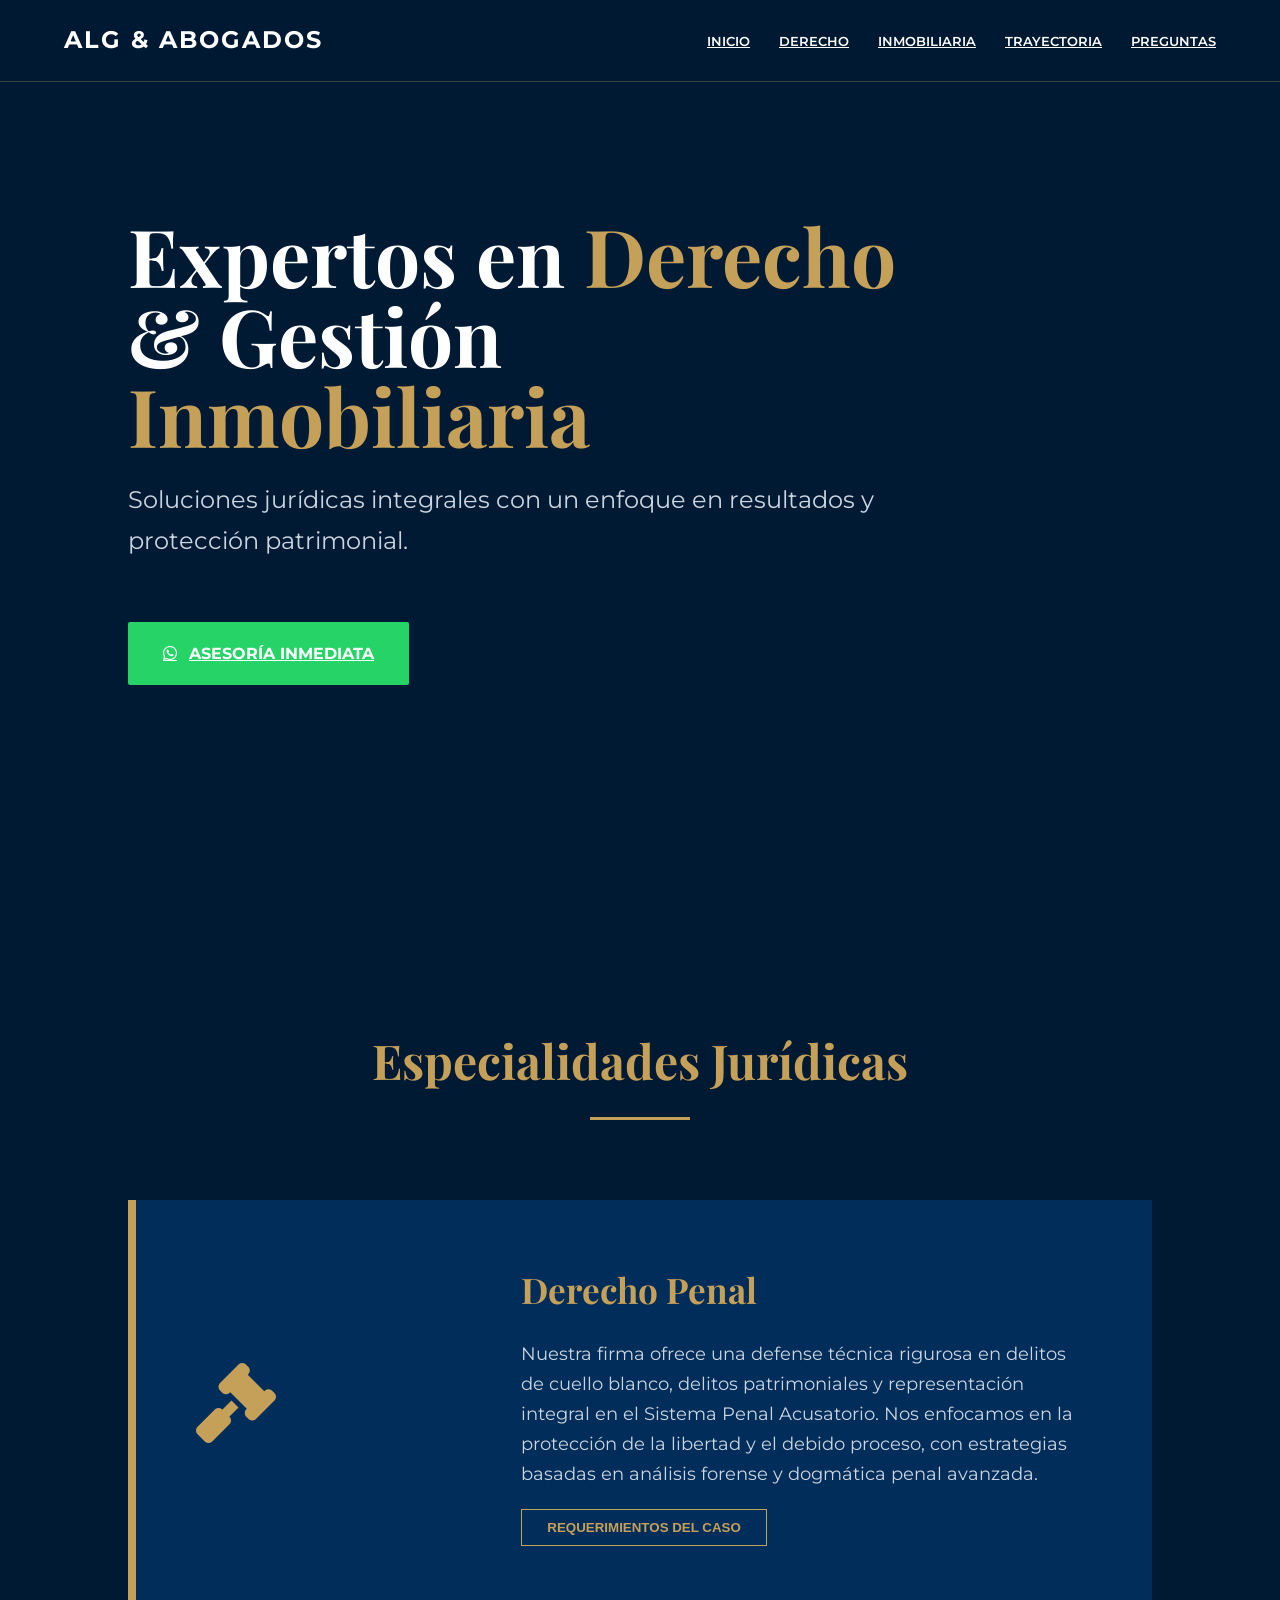
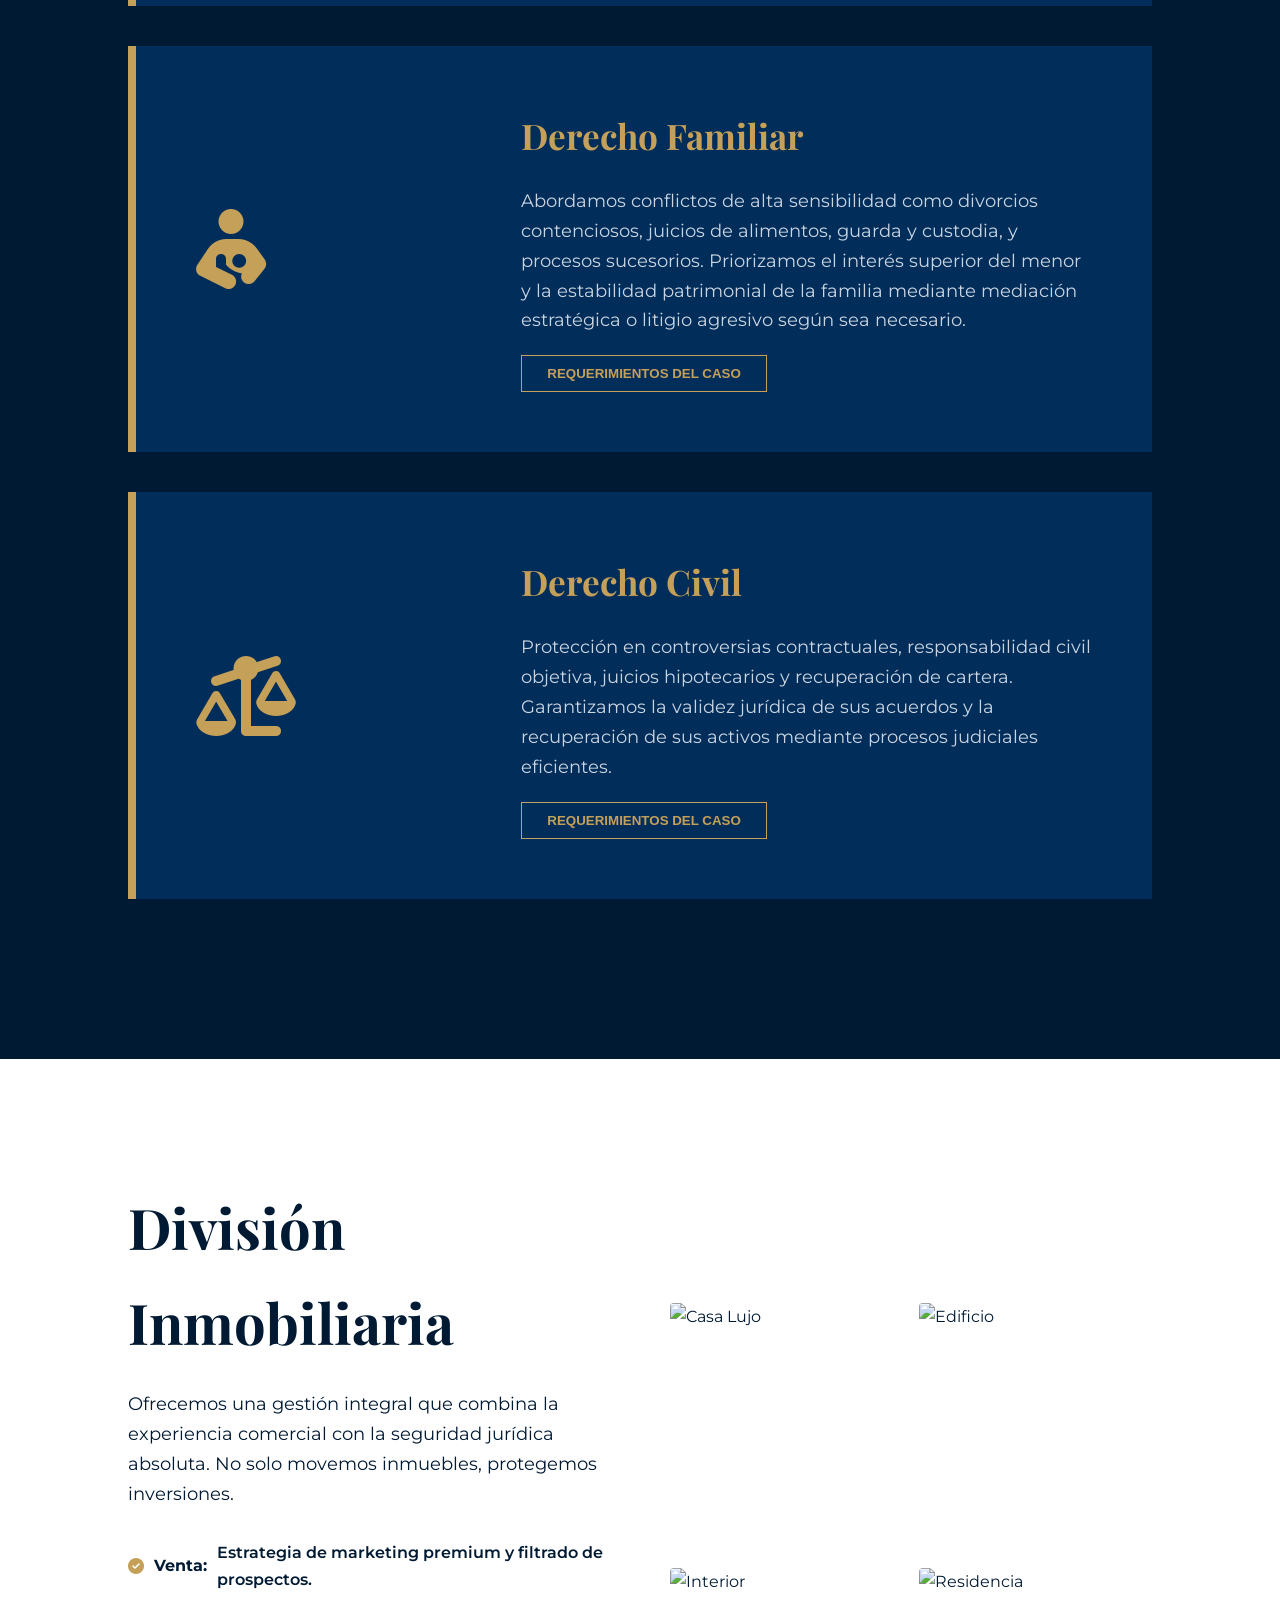
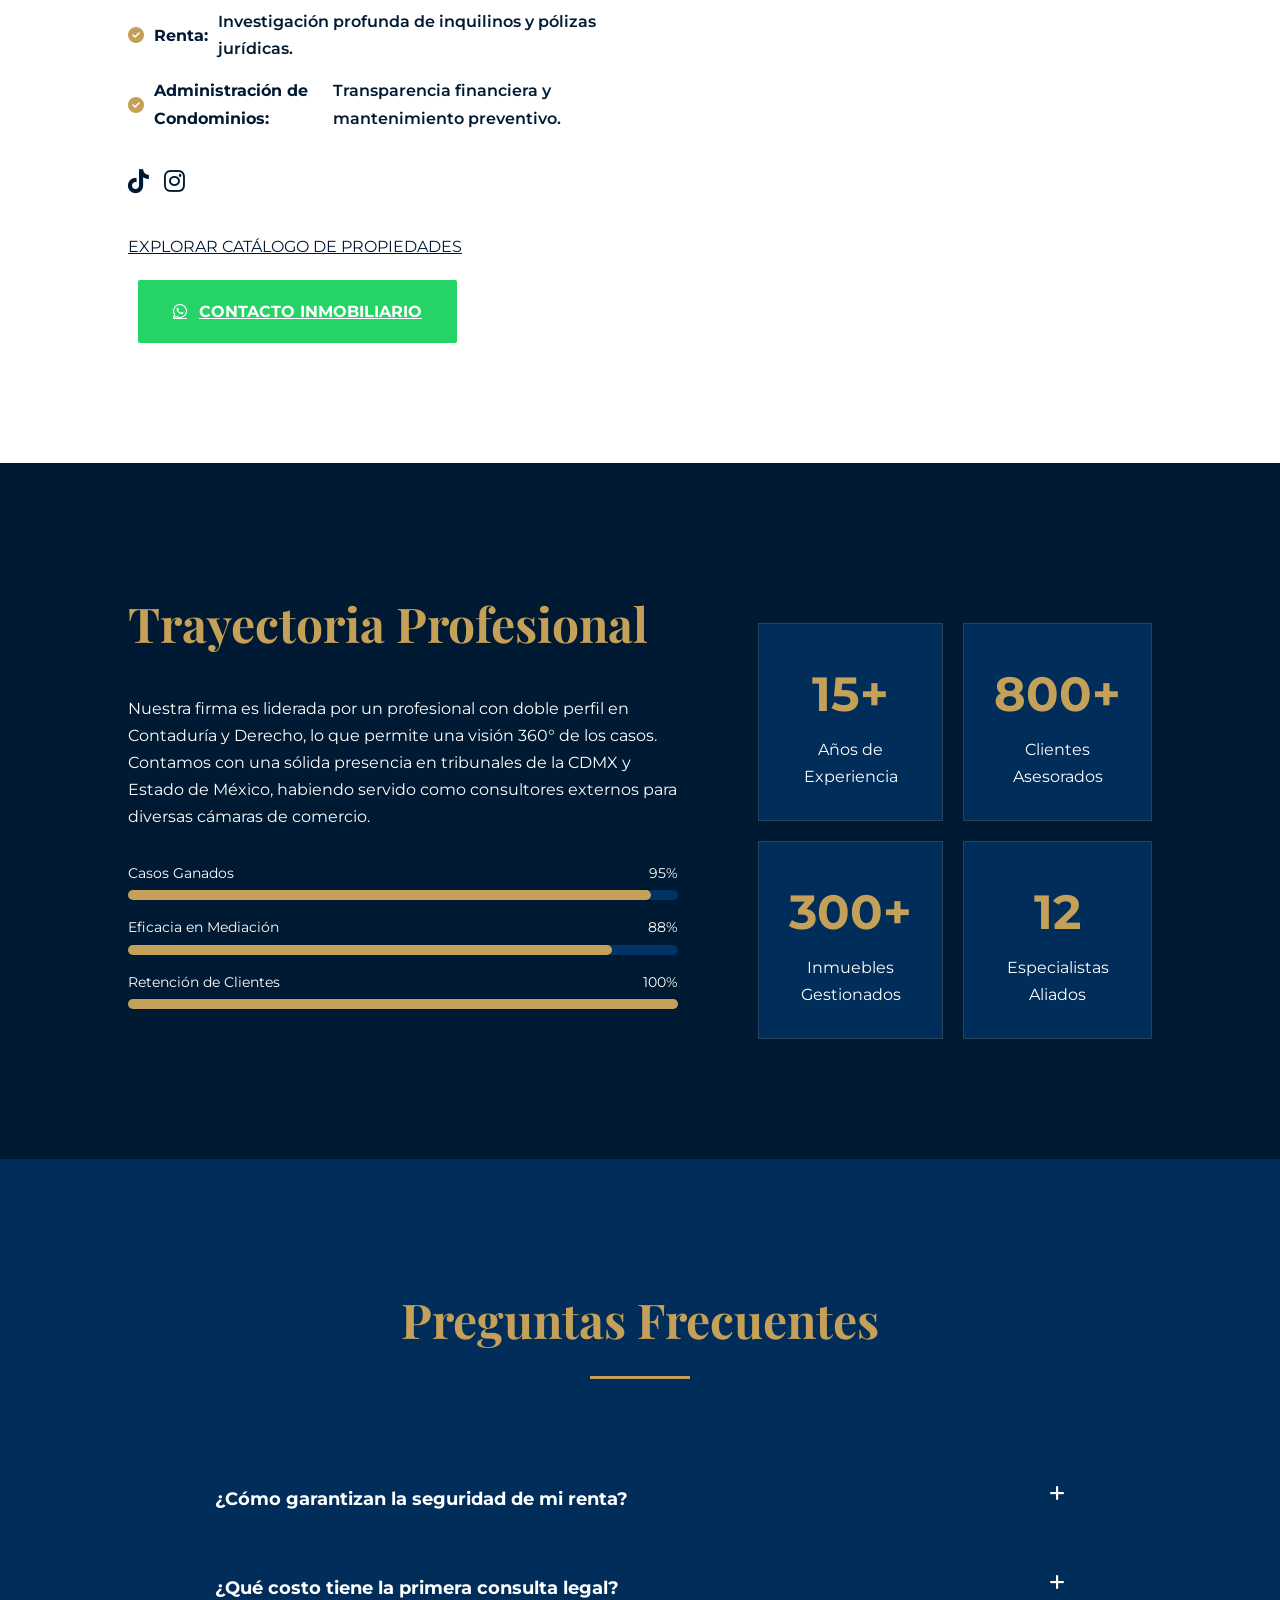
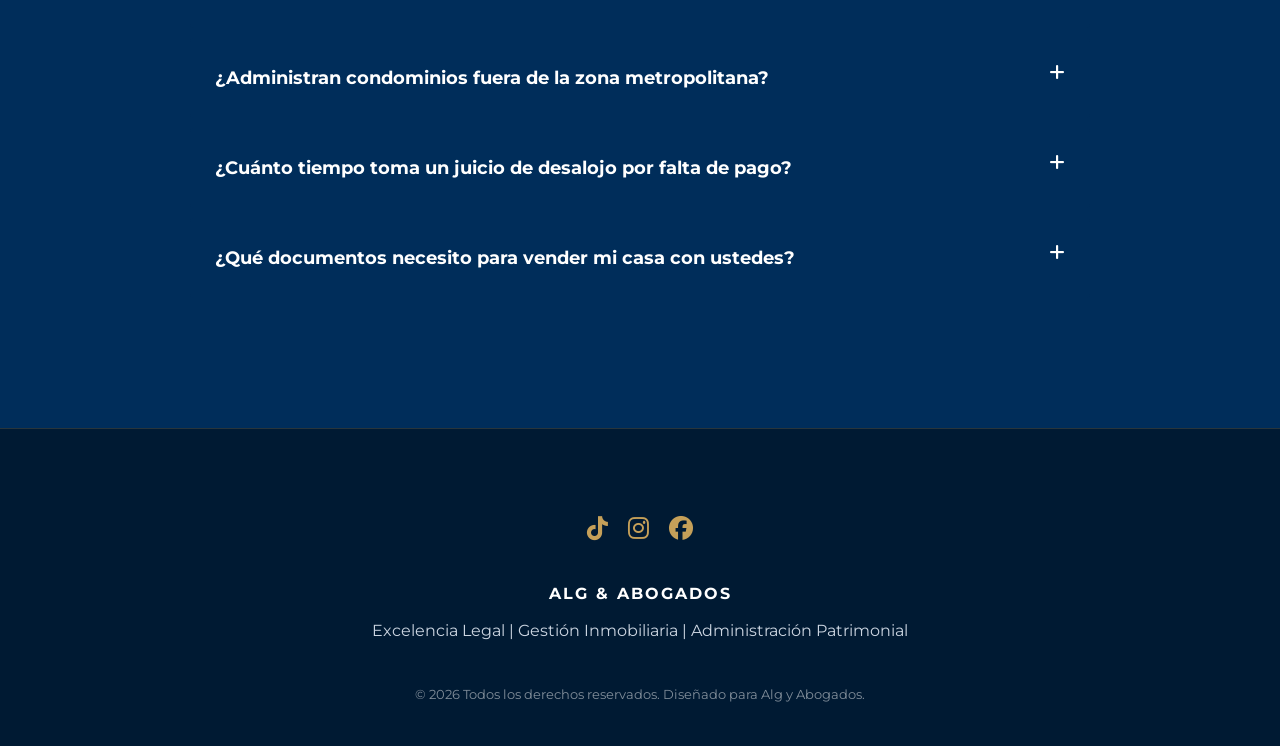
==== index.html @ 0e6881e4 "Add files via upload" ====
<!DOCTYPE html>
<html lang="es">
<head>
    <meta charset="UTF-8">
    <meta name="viewport" content="width=device-width, initial-scale=1.0">
    <title>Alg y Abogados | Firma Legal e Inmobiliaria</title>
    
    <link href="https://fonts.googleapis.com/css2?family=Playfair+Display:wght@700&family=Montserrat:wght@300;400;600;700&display=swap" rel="stylesheet">
    <link rel="stylesheet" href="https://cdnjs.cloudflare.com/ajax/libs/font-awesome/6.5.1/css/all.min.css">
    <link rel="stylesheet" href="style.css">
</head>
<body>

    <header>
        <div class="logo-text">ALG & ABOGADOS</div>
        <nav>
            <a href="#inicio">Inicio</a>
            <a href="#especialidades">Derecho</a>
            <a href="#inmobiliaria">Inmobiliaria</a>
            <a href="#experiencia">Trayectoria</a>
            <a href="#faq">Preguntas</a>
        </nav>
    </header>

    <section id="inicio" class="hero">
        <img src="logo.png" class="watermark" alt="">
        <div class="hero-content">
            <h1>Expertos en <span>Derecho</span> & Gestión <span>Inmobiliaria</span></h1>
            <p style="font-size: 1.5rem; color: var(--text-gray); margin-bottom: 40px;">Soluciones jurídicas integrales con un enfoque en resultados y protección patrimonial.</p>
            
            <div style="display: flex; gap: 20px;">
                <a href="https://wa.me/521XXXXXXXXXX" class="btn-wa">
                    <i class="fa-brands fa-whatsapp"></i> ASESORÍA INMEDIATA
                </a>
            </div>
        </div>
    </section>

    <section id="especialidades">
        <div class="title-group">
            <h2>Especialidades Jurídicas</h2>
            <div class="underline"></div>
        </div>

        <div class="spec-item">
            <i class="fa-solid fa-gavel" style="font-size: 5rem; color: var(--gold);"></i>
            <div class="spec-info">
                <h3>Derecho Penal</h3>
                <p>Nuestra firma ofrece una defense técnica rigurosa en delitos de cuello blanco, delitos patrimoniales y representación integral en el Sistema Penal Acusatorio. Nos enfocamos en la protección de la libertad y el debido proceso, con estrategias basadas en análisis forense y dogmática penal avanzada.</p>
                <button class="btn-req" onclick="toggle('penal')">Requerimientos del Caso</button>
                <div id="penal" class="req-box">
                    <ul>
                        <li>• Identificación oficial vigente.</li>
                        <li>• Copia de la Carpeta de Investigación o Número de causa penal.</li>
                        <li>• Narrativa cronológica de los hechos firmada.</li>
                        <li>• Evidencia documental o digital inicial.</li>
                    </ul>
                </div>
            </div>
        </div>

        <div class="spec-item">
            <i class="fa-solid fa-person-breastfeeding" style="font-size: 5rem; color: var(--gold);"></i>
            <div class="spec-info">
                <h3>Derecho Familiar</h3>
                <p>Abordamos conflictos de alta sensibilidad como divorcios contenciosos, juicios de alimentos, guarda y custodia, y procesos sucesorios. Priorizamos el interés superior del menor y la estabilidad patrimonial de la familia mediante mediación estratégica o litigio agresivo según sea necesario.</p>
                <button class="btn-req" onclick="toggle('fam')">Requerimientos del Caso</button>
                <div id="fam" class="req-box">
                    <ul>
                        <li>• Actas de Nacimiento y Matrimonio (originales).</li>
                        <li>• Comprobantes de ingresos y egresos.</li>
                        <li>• Listado detallado de bienes gananciales.</li>
                        <li>• Domicilios para notificaciones.</li>
                    </ul>
                </div>
            </div>
        </div>

        <div class="spec-item">
            <i class="fa-solid fa-scale-unbalanced" style="font-size: 5rem; color: var(--gold);"></i>
            <div class="spec-info">
                <h3>Derecho Civil</h3>
                <p>Protección en controversias contractuales, responsabilidad civil objetiva, juicios hipotecarios y recuperación de cartera. Garantizamos la validez jurídica de sus acuerdos y la recuperación de sus activos mediante procesos judiciales eficientes.</p>
                <button class="btn-req" onclick="toggle('civil')">Requerimientos del Caso</button>
                <div id="civil" class="req-box">
                    <ul>
                        <li>• Contratos originales objeto de la disputa.</li>
                        <li>• Escrituras públicas o títulos de propiedad.</li>
                        <li>• Notificaciones o requerimientos previos.</li>
                    </ul>
                </div>
            </div>
        </div>
    </section>

    <section id="inmobiliaria" class="inmo-section">
        <div class="inmo-grid">
            <div>
                <h2 style="font-size: 3.5rem; margin-bottom: 20px;">División <br>Inmobiliaria</h2>
                <p style="font-size: 1.1rem; margin-bottom: 30px;">Ofrecemos una gestión integral que combina la experiencia comercial con la seguridad jurídica absoluta. No solo movemos inmuebles, protegemos inversiones.</p>
                
                <ul class="inmo-list">
                    <li><i class="fa-solid fa-circle-check"></i> <strong>Venta:</strong> Estrategia de marketing premium y filtrado de prospectos.</li>
                    <li><i class="fa-solid fa-circle-check"></i> <strong>Renta:</strong> Investigación profunda de inquilinos y pólizas jurídicas.</li>
                    <li><i class="fa-solid fa-circle-check"></i> <strong>Administración de Condominios:</strong> Transparencia financiera y mantenimiento preventivo.</li>
                </ul>

                <div style="display: flex; gap: 15px; margin-bottom: 30px;">
                    <a href="#" class="social-hero" style="color: var(--navy-deep); font-size: 1.5rem;"><i class="fa-brands fa-tiktok"></i></a>
                    <a href="#" class="social-hero" style="color: var(--navy-deep); font-size: 1.5rem;"><i class="fa-brands fa-instagram"></i></a>
                </div>

                <a href="https://tu-web-inmobiliaria.com" class="btn-ext" style="border-color: var(--navy-deep); color: var(--navy-deep);">EXPLORAR CATÁLOGO DE PROPIEDADES</a>
                
                <a href="https://wa.me/521XXXXXXXXXX" class="btn-wa" style="margin-left: 10px;">
                    <i class="fa-brands fa-whatsapp"></i> CONTACTO INMOBILIARIO
                </a>
            </div>
            <div class="inmo-images">
                <img src="https://images.unsplash.com/photo-1560518883-ce09059eeffa?auto=format&fit=crop&q=80" alt="Casa Lujo">
                <img src="https://images.unsplash.com/photo-1486406146926-c627a92ad1ab?auto=format&fit=crop&q=80" alt="Edificio">
                <img src="https://images.unsplash.com/photo-1512917774080-9991f1c4c750?auto=format&fit=crop&q=80" alt="Interior">
                <img src="https://images.unsplash.com/photo-1600585154340-be6161a56a0c?auto=format&fit=crop&q=80" alt="Residencia">
            </div>
        </div>
    </section>

    <section id="experiencia">
        <div class="exp-grid">
            <div>
                <h2 style="font-size: 3rem; margin-bottom: 30px;">Trayectoria Profesional</h2>
                <p>Nuestra firma es liderada por un profesional con doble perfil en Contaduría y Derecho, lo que permite una visión 360° de los casos. Contamos con una sólida presencia en tribunales de la CDMX y Estado de México, habiendo servido como consultores externos para diversas cámaras de comercio.</p>
                
                <div class="bar-chart">
                    <div class="bar-item">
                        <div class="bar-label"><span>Casos Ganados</span><span>95%</span></div>
                        <div class="bar-outer"><div class="bar-inner" style="width: 95%;"></div></div>
                    </div>
                    <div class="bar-item">
                        <div class="bar-label"><span>Eficacia en Mediación</span><span>88%</span></div>
                        <div class="bar-outer"><div class="bar-inner" style="width: 88%;"></div></div>
                    </div>
                    <div class="bar-item">
                        <div class="bar-label"><span>Retención de Clientes</span><span>100%</span></div>
                        <div class="bar-outer"><div class="bar-inner" style="width: 100%;"></div></div>
                    </div>
                </div>
            </div>
            <div class="stats-grid">
                <div class="stat-card">
                    <span class="stat-number">15+</span>
                    <p>Años de Experiencia</p>
                </div>
                <div class="stat-card">
                    <span class="stat-number">800+</span>
                    <p>Clientes Asesorados</p>
                </div>
                <div class="stat-card">
                    <span class="stat-number">300+</span>
                    <p>Inmuebles Gestionados</p>
                </div>
                <div class="stat-card">
                    <span class="stat-number">12</span>
                    <p>Especialistas Aliados</p>
                </div>
            </div>
        </div>
    </section>

    <section id="faq" style="background: var(--navy-light);">
        <div class="title-group">
            <h2>Preguntas Frecuentes</h2>
            <div class="underline"></div>
        </div>

        <div style="max-width: 900px; margin: 0 auto;">
            <div class="faq-item">
                <div class="faq-q">¿Cómo garantizan la seguridad de mi renta? <i class="fa-solid fa-plus"></i></div>
                <div class="faq-a">Implementamos un proceso de "Due Diligence" que incluye investigación en buró de crédito, antecedentes penales, verificación de propiedad en garantía y póliza jurídica de cumplimiento total.</div>
            </div>
            <div class="faq-item">
                <div class="faq-q">¿Qué costo tiene la primera consulta legal? <i class="fa-solid fa-plus"></i></div>
                <div class="faq-a">Realizamos una breve evaluación inicial vía WhatsApp sin costo para determinar la viabilidad de su caso. Las consultas presenciales de análisis documental tienen una cuota fija que se bonifica si decide contratar el servicio.</div>
            </div>
            <div class="faq-item">
                <div class="faq-q">¿Administran condominios fuera de la zona metropolitana? <i class="fa-solid fa-plus"></i></div>
                <div class="faq-a">Actualmente nuestra cobertura de administración física se concentra en CDMX y área metropolitana para garantizar la supervisión personal, pero ofrecemos consultoría administrativa remota a nivel nacional.</div>
            </div>
            <div class="faq-item">
                <div class="faq-q">¿Cuánto tiempo toma un juicio de desalojo por falta de pago? <i class="fa-solid fa-plus"></i></div>
                <div class="faq-a">Gracias a las reformas recientes y nuestras cláusulas especializadas en contratos, podemos agilizar estos procesos en un tiempo promedio de 4 a 7 meses, dependiendo del juzgado.</div>
            </div>
            <div class="faq-item">
                <div class="faq-q">¿Qué documentos necesito para vender mi casa con ustedes? <i class="fa-solid fa-plus"></i></div>
                <div class="faq-a">Requerimos copia de escrituras con sello del Registro Público, identificación de los propietarios, boletas de predial y agua de los últimos 5 años, y acta de matrimonio si aplica.</div>
            </div>
        </div>
    </section>

    <footer>
        <div class="social-footer">
            <a href="#"><i class="fa-brands fa-tiktok"></i></a>
            <a href="#"><i class="fa-brands fa-instagram"></i></a>
            <a href="#"><i class="fa-brands fa-facebook"></i></a>
        </div>
        <p style="font-weight: 700; letter-spacing: 2px;">ALG & ABOGADOS</p>
        <p style="color: var(--text-gray); margin-top: 10px;">Excelencia Legal | Gestión Inmobiliaria | Administración Patrimonial</p>
        <p style="font-size: 0.8rem; margin-top: 40px; opacity: 0.5;">© 2026 Todos los derechos reservados. Diseñado para Alg y Abogados.</p>
    </footer>

    <script src="script.js"></script>
</body>
</html>
---- style.css ----
:root {
    --navy-deep: #001A33; /* Azul más profundo */
    --navy-light: #002D5A;
    --gold: #C5A059;
    --white: #FFFFFF;
    --text-gray: #CBD5E1;
    --whatsapp: #25D366;
}

* { margin: 0; padding: 0; box-sizing: border-box; scroll-behavior: smooth; }
body { font-family: 'Montserrat', sans-serif; background-color: var(--navy-deep); color: var(--white); line-height: 1.7; }
h1, h2, h3 { font-family: 'Playfair Display', serif; color: var(--gold); }

/* --- NAVEGACIÓN --- */
header {
    position: fixed;
    width: 100%;
    background: rgba(0, 26, 51, 0.98);
    padding: 20px 5%;
    display: flex;
    justify-content: space-between;
    align-items: center;
    z-index: 1000;
    border-bottom: 1px solid rgba(197, 160, 89, 0.3);
}
.logo-text { font-size: 1.5rem; font-weight: 700; color: var(--white); letter-spacing: 2px; }
nav a { margin-left: 25px; color: var(--white); font-weight: 600; text-transform: uppercase; font-size: 0.8rem; transition: 0.3s; }
nav a:hover { color: var(--gold); }

/* --- HERO (INICIO) --- */
.hero {
    height: 100vh;
    display: flex;
    align-items: center;
    padding: 0 10%;
    background: linear-gradient(rgba(0,26,51,0.8), rgba(0,26,51,0.8)), url('https://images.unsplash.com/photo-1589829545856-d10d557cf95f?auto=format&fit=crop&q=80');
    background-size: cover;
    background-position: center;
    position: relative;
}

/* Marca de agua integrada en el Hero */
.watermark {
    position: absolute;
    right: 10%;
    width: 40%;
    opacity: 0.08;
    pointer-events: none;
}

.hero-content { z-index: 1; max-width: 800px; }
.hero h1 { font-size: 5rem; line-height: 1; margin-bottom: 25px; color: var(--white); }
.hero h1 span { color: var(--gold); }
.btn-wa {
    background: var(--whatsapp);
    color: white;
    padding: 18px 35px;
    border-radius: 2px;
    font-weight: 700;
    display: inline-flex;
    align-items: center;
    gap: 12px;
    margin-top: 20px;
    transition: 0.3s;
}
.btn-wa:hover { transform: scale(1.05); box-shadow: 0 0 20px rgba(37,211,102,0.4); }

/* --- SECCIONES --- */
section { padding: 120px 10%; }
.title-group { text-align: center; margin-bottom: 80px; }
.title-group h2 { font-size: 3rem; margin-bottom: 15px; }
.underline { width: 100px; height: 3px; background: var(--gold); margin: 0 auto; }

/* --- ESPECIALIDADES (MÁS GRANDES) --- */
.spec-item {
    background: var(--navy-light);
    padding: 60px;
    margin-bottom: 40px;
    border-left: 8px solid var(--gold);
    display: grid;
    grid-template-columns: 1fr 2fr;
    gap: 40px;
    align-items: center;
}
.spec-info h3 { font-size: 2.2rem; margin-bottom: 20px; }
.spec-info p { color: var(--text-gray); font-size: 1.1rem; }
.btn-req { 
    background: transparent; 
    border: 1px solid var(--gold); 
    color: var(--gold); 
    padding: 10px 25px; 
    margin-top: 20px; 
    cursor: pointer;
    text-transform: uppercase;
    font-weight: 700;
}
.req-box { display: none; margin-top: 20px; padding: 20px; background: rgba(0,0,0,0.2); border-radius: 4px; }

/* --- DIVISIÓN INMOBILIARIA (EXTENSA) --- */
.inmo-section { background: var(--white); color: var(--navy-deep); }
.inmo-section h2, .inmo-section h3 { color: var(--navy-deep); }
.inmo-grid { display: grid; grid-template-columns: 1fr 1fr; gap: 60px; align-items: center; }
.inmo-images { display: grid; grid-template-columns: 1fr 1fr; gap: 15px; }
.inmo-images img { width: 100%; height: 250px; object-fit: cover; border-radius: 4px; }
.inmo-list { margin: 30px 0; }
.inmo-list li { list-style: none; margin-bottom: 15px; display: flex; align-items: center; gap: 10px; font-weight: 600; }
.inmo-list i { color: var(--gold); }

/* --- EXPERIENCIA LABORAL --- */
.exp-grid { display: grid; grid-template-columns: 1.5fr 1fr; gap: 80px; }
.stats-grid { display: grid; grid-template-columns: 1fr 1fr; gap: 20px; margin-top: 40px; }
.stat-card { background: var(--navy-light); padding: 30px; text-align: center; border: 1px solid rgba(197,160,89,0.2); }
.stat-number { font-size: 3rem; font-weight: 700; color: var(--gold); display: block; }

/* Gráfica simple con CSS */
.bar-chart { margin-top: 30px; }
.bar-item { margin-bottom: 15px; }
.bar-label { display: flex; justify-content: space-between; margin-bottom: 5px; font-size: 0.9rem; }
.bar-outer { background: #003366; height: 10px; width: 100%; border-radius: 5px; }
.bar-inner { background: var(--gold); height: 100%; border-radius: 5px; }

/* --- FAQ --- */
.faq-item { background: var(--navy-light); margin-bottom: 10px; border-radius: 4px; }
.faq-q { padding: 25px; cursor: pointer; display: flex; justify-content: space-between; font-weight: 700; font-size: 1.1rem; }
.faq-a { padding: 0 25px 25px; color: var(--text-gray); display: none; }

/* --- FOOTER --- */
footer { padding: 80px 10% 40px; border-top: 1px solid rgba(197,160,89,0.2); text-align: center; }
.social-footer { display: flex; justify-content: center; gap: 20px; margin-bottom: 30px; }
.social-footer a { font-size: 1.5rem; color: var(--gold); transition: 0.3s; }
.social-footer a:hover { color: var(--white); }
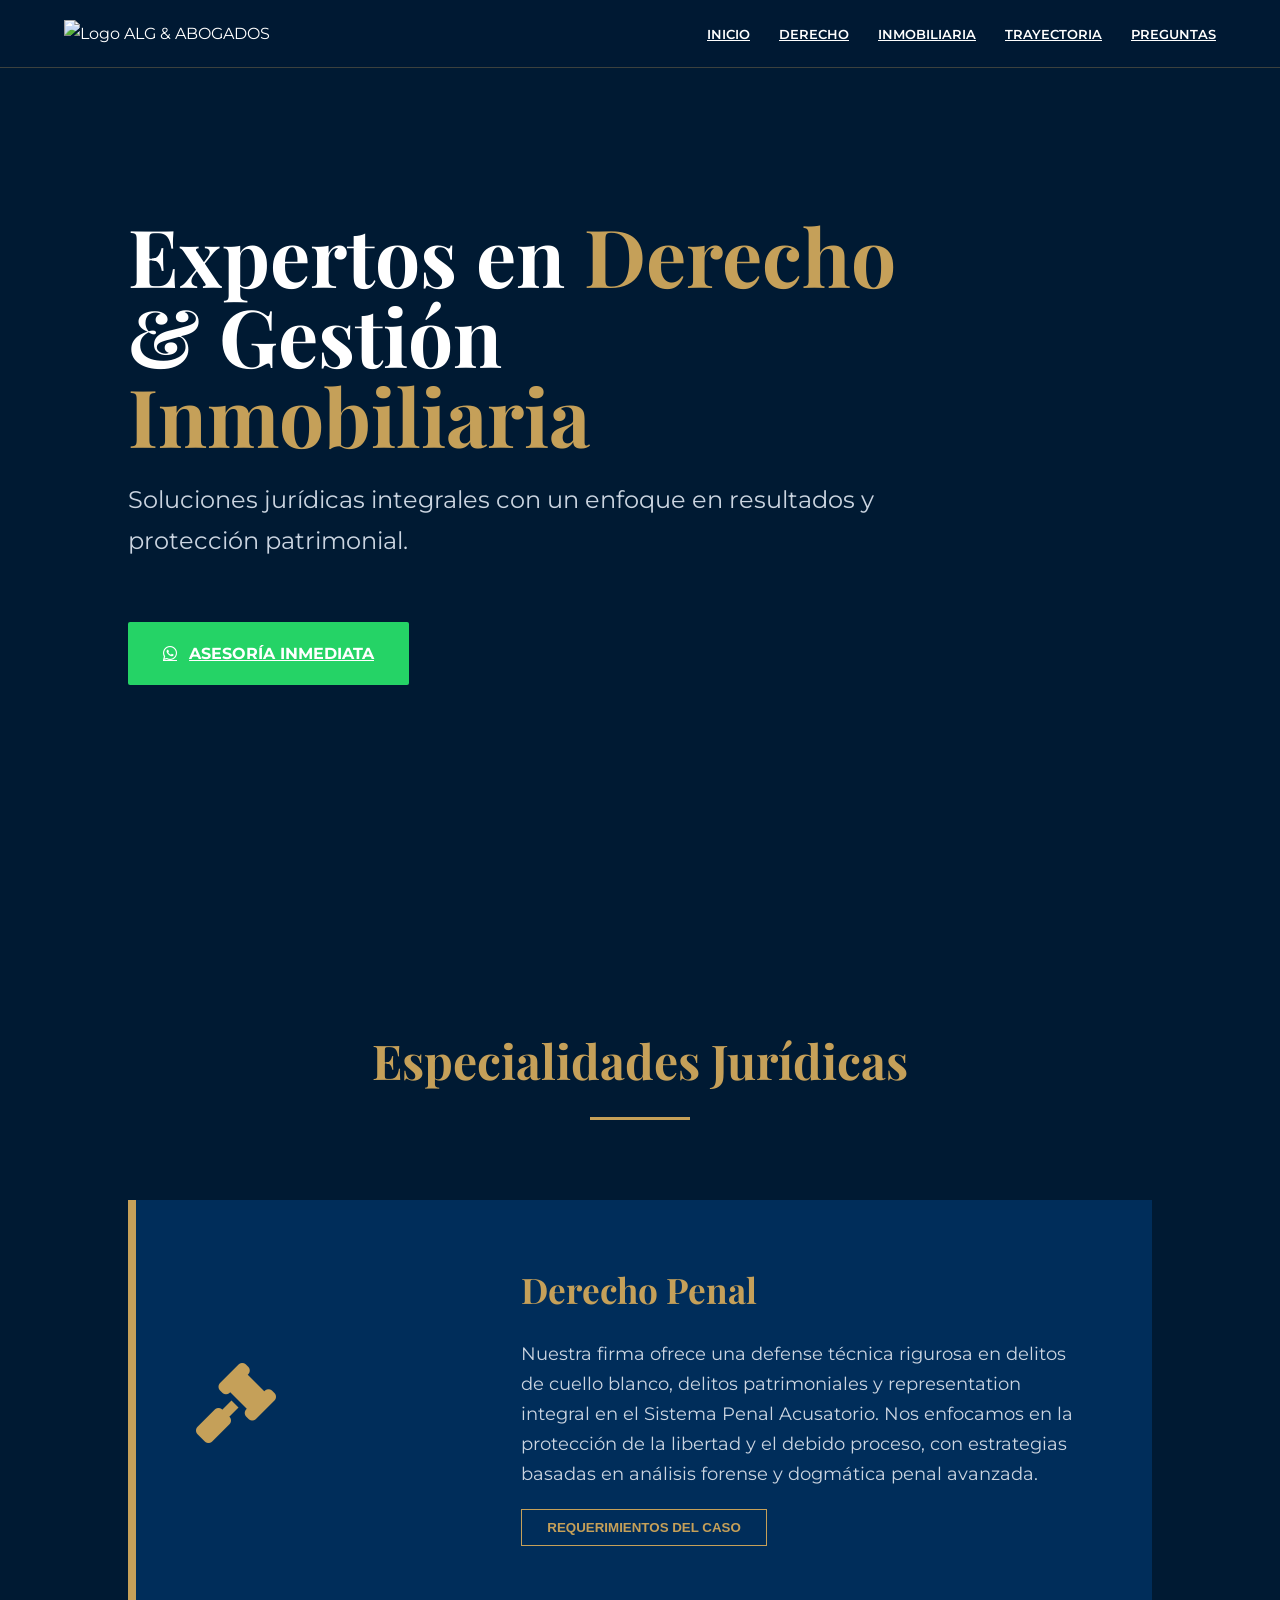
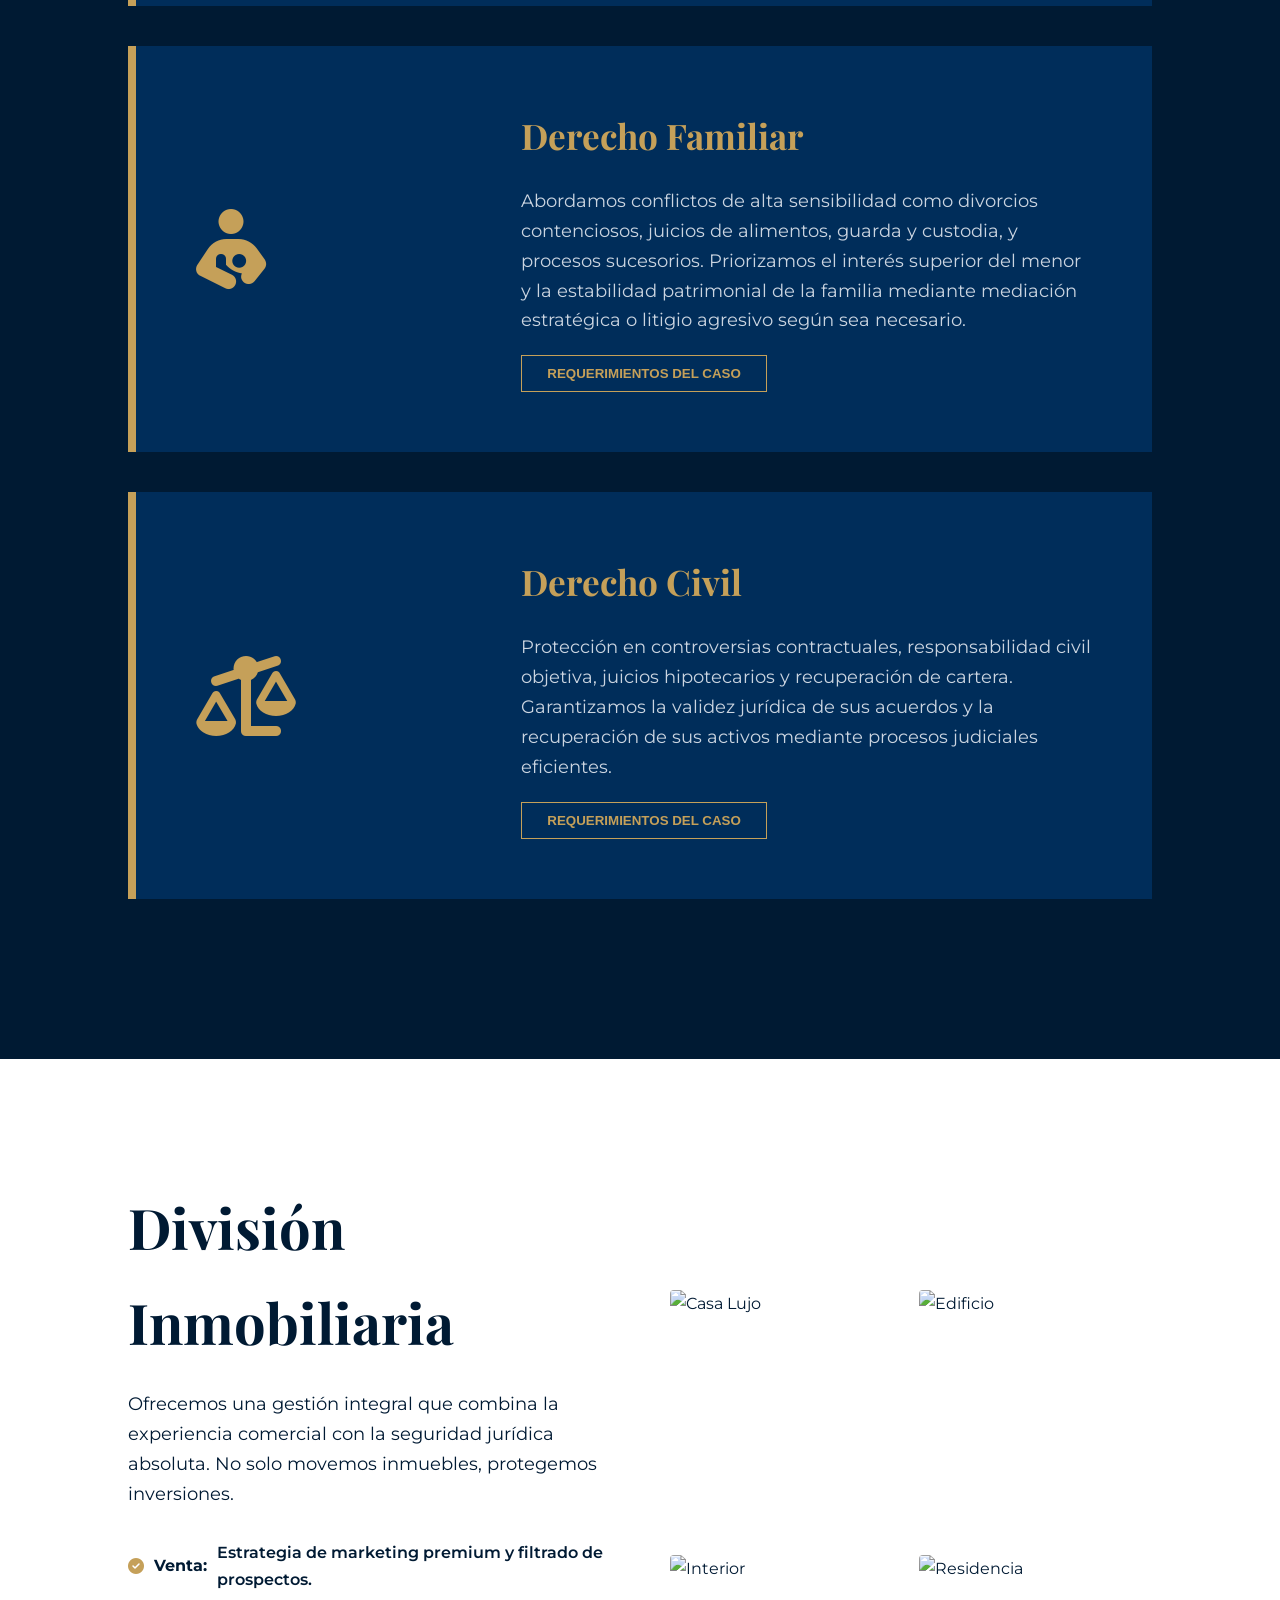
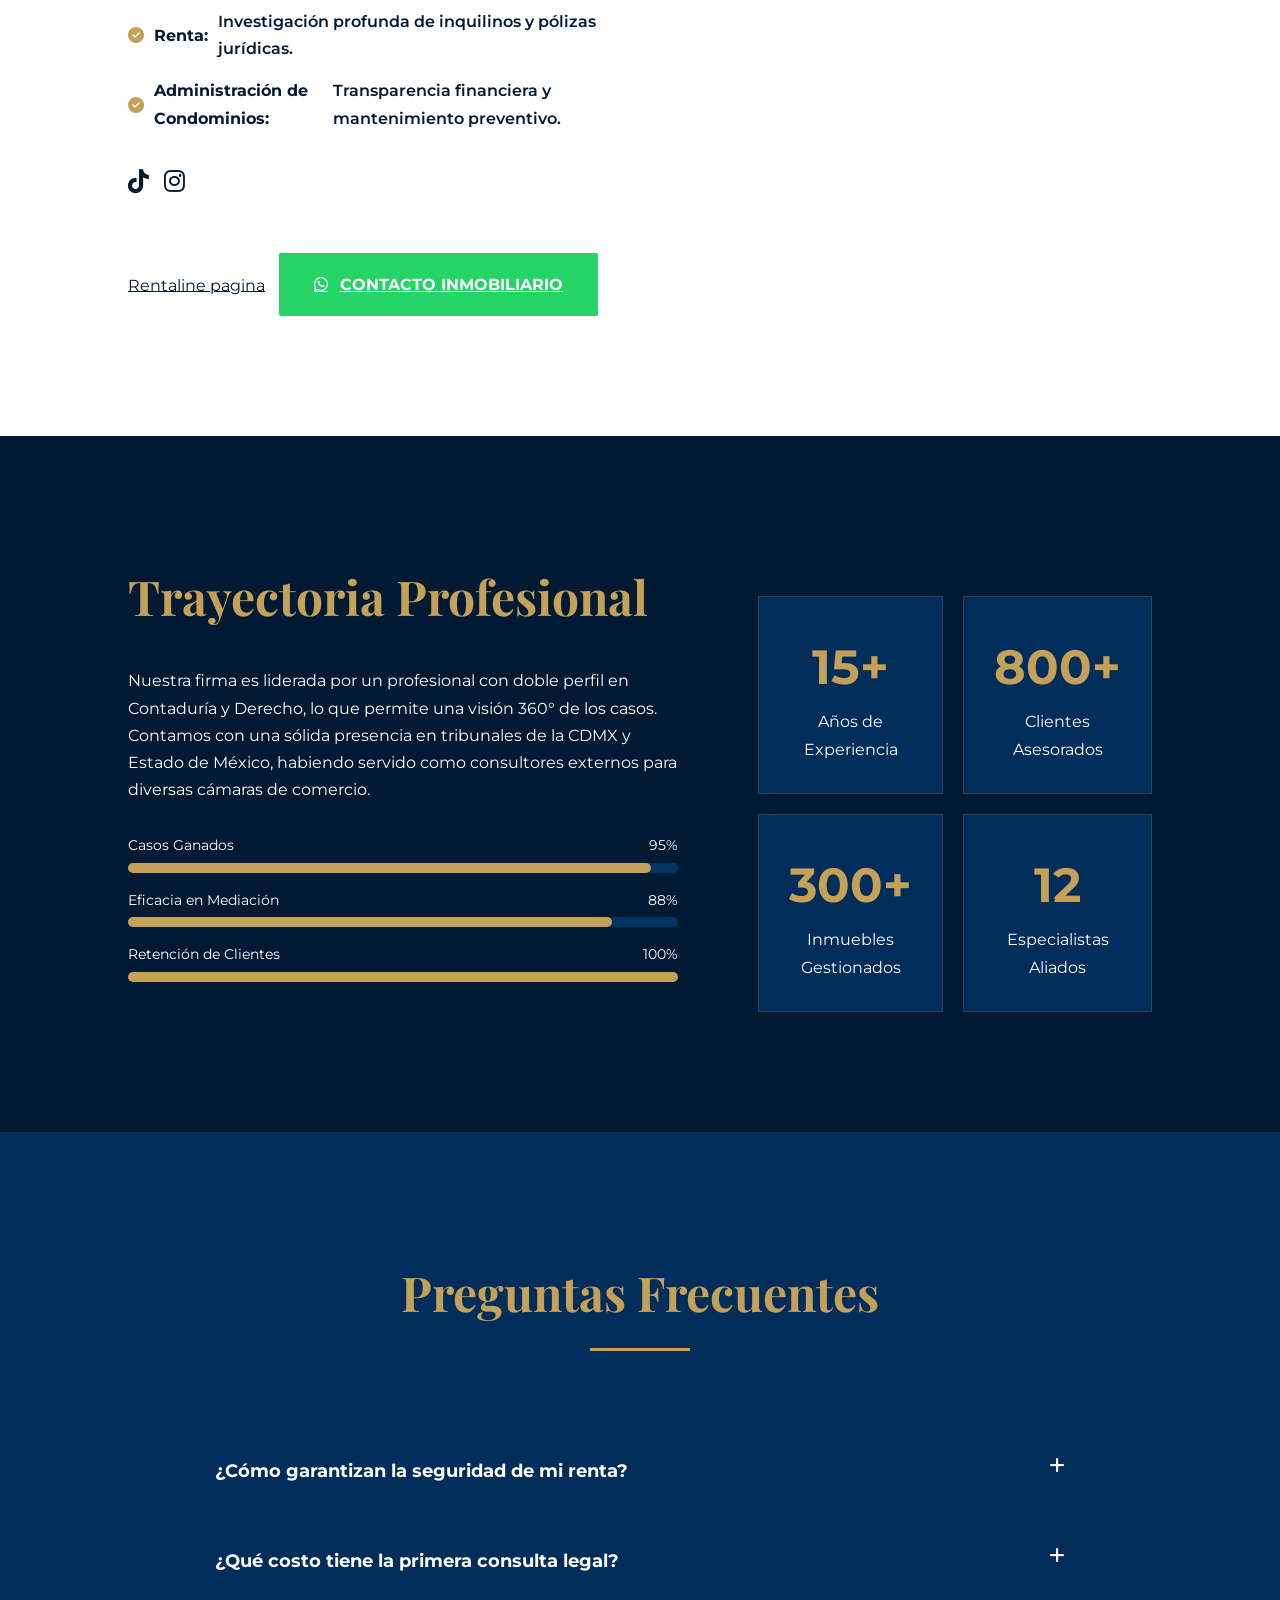
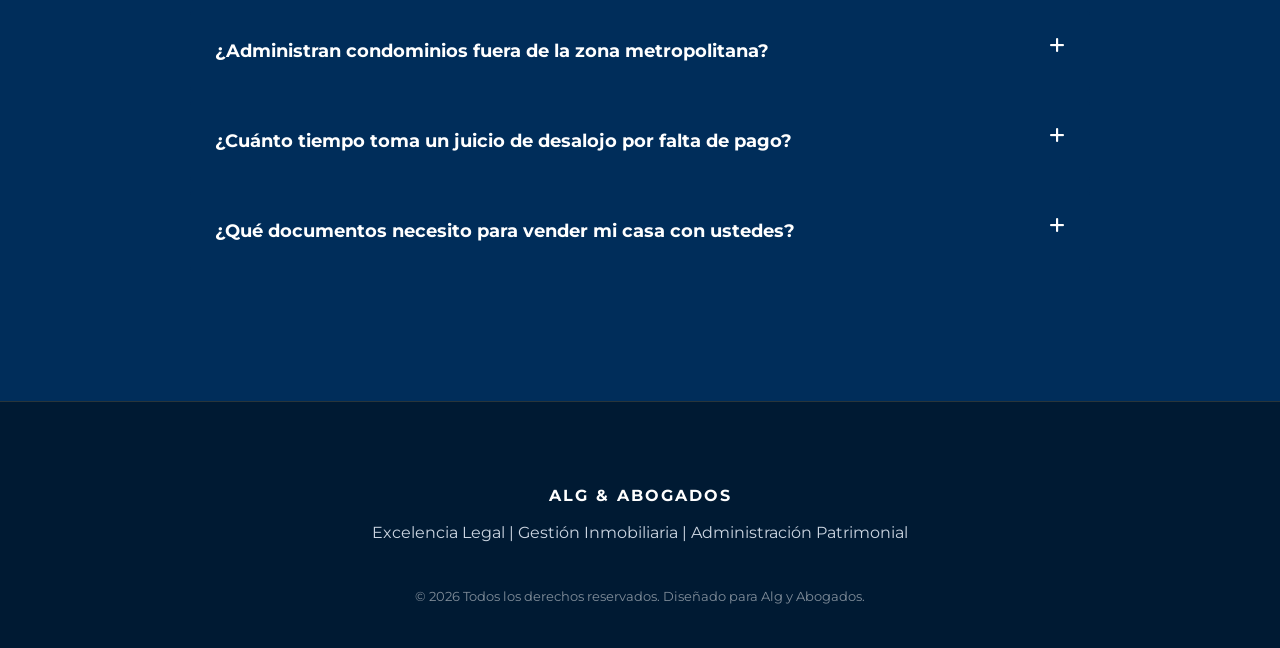
==== commit d32f052c: "Update title, links, and logo in index.html Updated the title and various links in the HTML file. Ch" ====
--- a/index.html
+++ b/index.html
@@ -3,7 +3,7 @@
 <head>
     <meta charset="UTF-8">
     <meta name="viewport" content="width=device-width, initial-scale=1.0">
-    <title>Alg y Abogados | Firma Legal e Inmobiliaria</title>
+    <title>Alg y Abogados | Despacho  Jurídico</title>
     
     <link href="https://fonts.googleapis.com/css2?family=Playfair+Display:wght@700&family=Montserrat:wght@300;400;600;700&display=swap" rel="stylesheet">
     <link rel="stylesheet" href="https://cdnjs.cloudflare.com/ajax/libs/font-awesome/6.5.1/css/all.min.css">
@@ -12,7 +12,7 @@
 <body>
 
     <header>
-        <div class="logo-text">ALG & ABOGADOS</div>
+        <img src="logo-alg.png" class="nav-logo" alt="Logo ALG & ABOGADOS">
         <nav>
             <a href="#inicio">Inicio</a>
             <a href="#especialidades">Derecho</a>
@@ -29,7 +29,7 @@
             <p style="font-size: 1.5rem; color: var(--text-gray); margin-bottom: 40px;">Soluciones jurídicas integrales con un enfoque en resultados y protección patrimonial.</p>
             
             <div style="display: flex; gap: 20px;">
-                <a href="https://wa.me/521XXXXXXXXXX" class="btn-wa">
+                <a href="https://wa.me/5551020194" class="btn-wa">
                     <i class="fa-brands fa-whatsapp"></i> ASESORÍA INMEDIATA
                 </a>
             </div>
@@ -46,7 +46,7 @@
             <i class="fa-solid fa-gavel" style="font-size: 5rem; color: var(--gold);"></i>
             <div class="spec-info">
                 <h3>Derecho Penal</h3>
-                <p>Nuestra firma ofrece una defense técnica rigurosa en delitos de cuello blanco, delitos patrimoniales y representación integral en el Sistema Penal Acusatorio. Nos enfocamos en la protección de la libertad y el debido proceso, con estrategias basadas en análisis forense y dogmática penal avanzada.</p>
+                <p>Nuestra firma ofrece una defense técnica rigurosa en delitos de cuello blanco, delitos patrimoniales y representation integral en el Sistema Penal Acusatorio. Nos enfocamos en la protección de la libertad y el debido proceso, con estrategias basadas en análisis forense y dogmática penal avanzada.</p>
                 <button class="btn-req" onclick="toggle('penal')">Requerimientos del Caso</button>
                 <div id="penal" class="req-box">
                     <ul>
@@ -106,13 +106,13 @@
                 </ul>
 
                 <div style="display: flex; gap: 15px; margin-bottom: 30px;">
-                    <a href="#" class="social-hero" style="color: var(--navy-deep); font-size: 1.5rem;"><i class="fa-brands fa-tiktok"></i></a>
-                    <a href="#" class="social-hero" style="color: var(--navy-deep); font-size: 1.5rem;"><i class="fa-brands fa-instagram"></i></a>
-                </div>
-
-                <a href="https://tu-web-inmobiliaria.com" class="btn-ext" style="border-color: var(--navy-deep); color: var(--navy-deep);">EXPLORAR CATÁLOGO DE PROPIEDADES</a>
+                    <a href="https://www.tiktok.com/@rentalineinmobiliaria?_r=1&_t=ZS-965XWeD0LpN" class="social-hero" style="color: var(--navy-deep); font-size: 1.5rem;"><i class="fa-brands fa-tiktok"></i></a>
+                    <a href="https://www.instagram.com/inmobiliariarentaline?igsh=MWJkdW1pNnB5MmlteQ==" class="social-hero" style="color: var(--navy-deep); font-size: 1.5rem;"><i class="fa-brands fa-instagram"></i></a>
+                </div>
+
+                <a href="https://rentanline.com" class="btn-ext" style="border-color: var(--navy-deep); color: var(--navy-deep);">Rentaline pagina</a>
                 
-                <a href="https://wa.me/521XXXXXXXXXX" class="btn-wa" style="margin-left: 10px;">
+                <a href="https://wa.me/5611445987" class="btn-wa" style="margin-left: 10px;">
                     <i class="fa-brands fa-whatsapp"></i> CONTACTO INMOBILIARIO
                 </a>
             </div>
@@ -198,11 +198,6 @@
     </section>
 
     <footer>
-        <div class="social-footer">
-            <a href="#"><i class="fa-brands fa-tiktok"></i></a>
-            <a href="#"><i class="fa-brands fa-instagram"></i></a>
-            <a href="#"><i class="fa-brands fa-facebook"></i></a>
-        </div>
         <p style="font-weight: 700; letter-spacing: 2px;">ALG & ABOGADOS</p>
         <p style="color: var(--text-gray); margin-top: 10px;">Excelencia Legal | Gestión Inmobiliaria | Administración Patrimonial</p>
         <p style="font-size: 0.8rem; margin-top: 40px; opacity: 0.5;">© 2026 Todos los derechos reservados. Diseñado para Alg y Abogados.</p>
@@ -210,4 +205,4 @@
 
     <script src="script.js"></script>
 </body>
-</html>+</html>
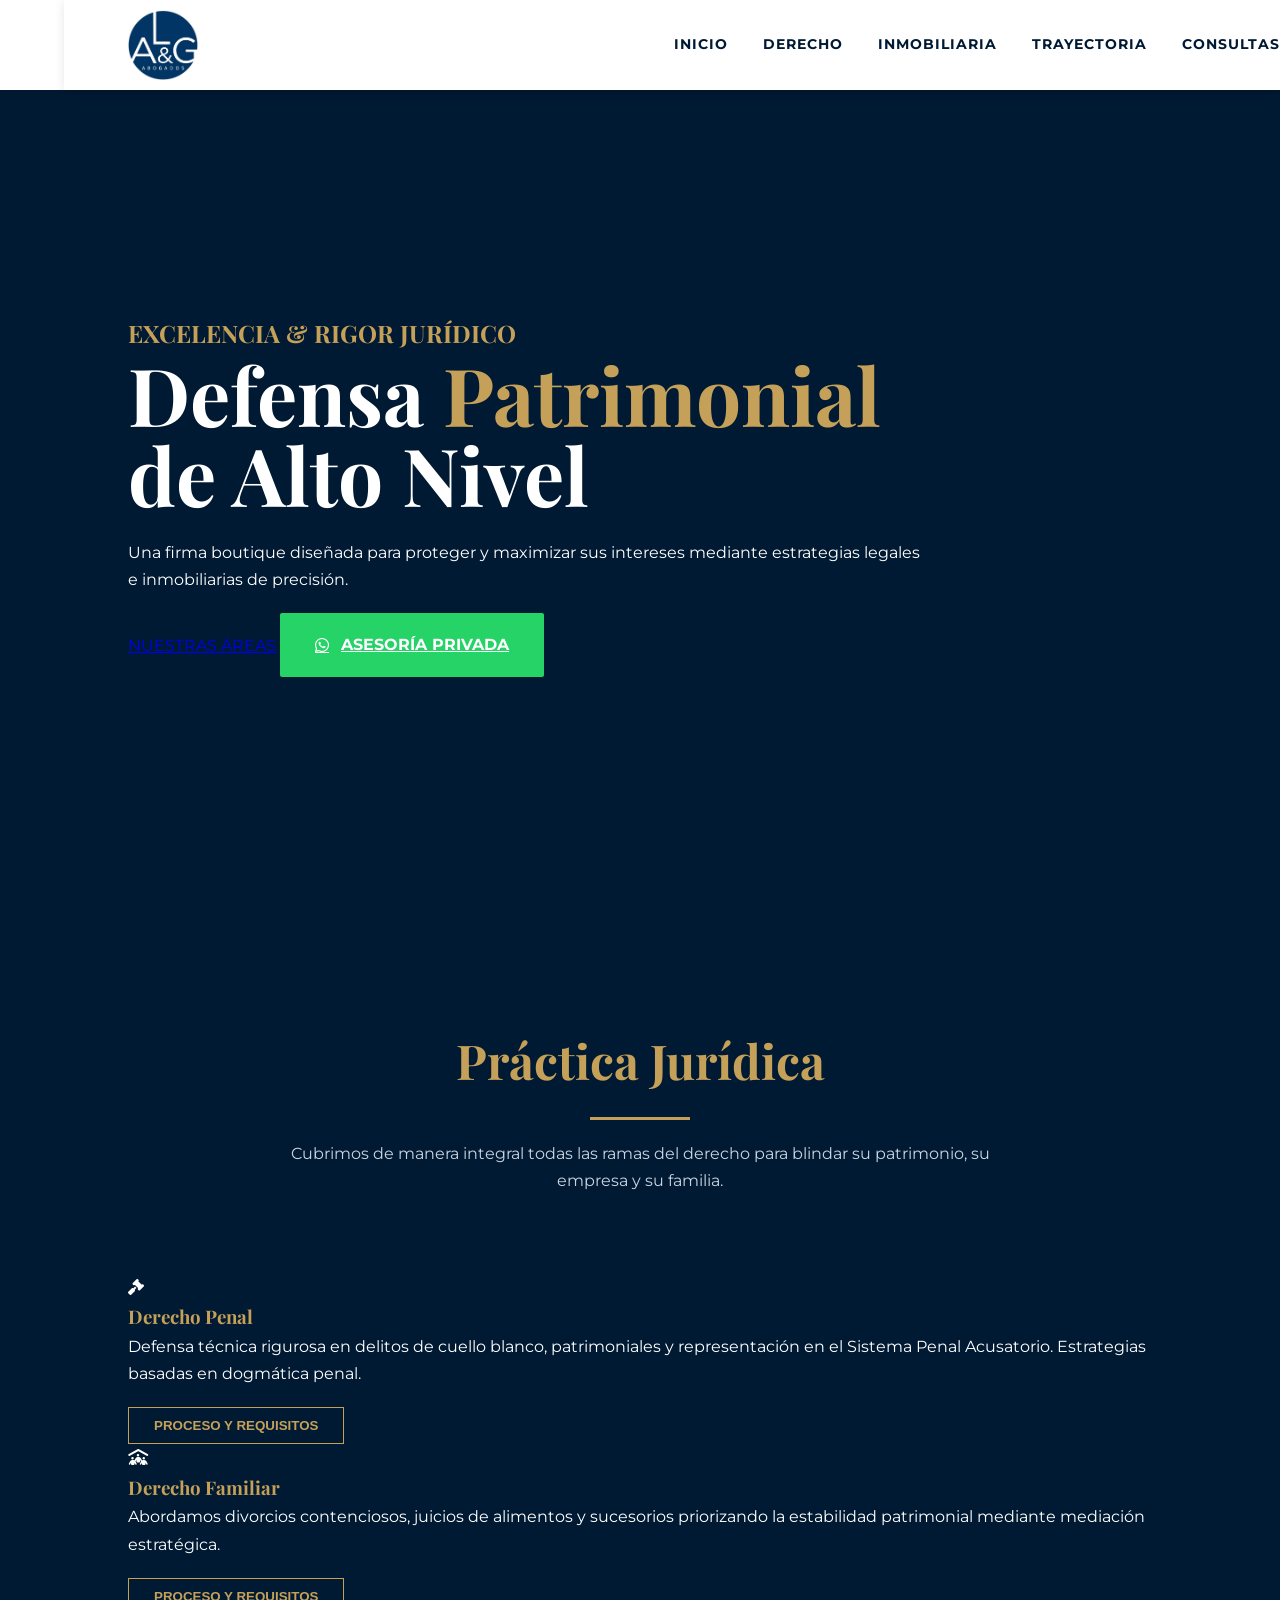
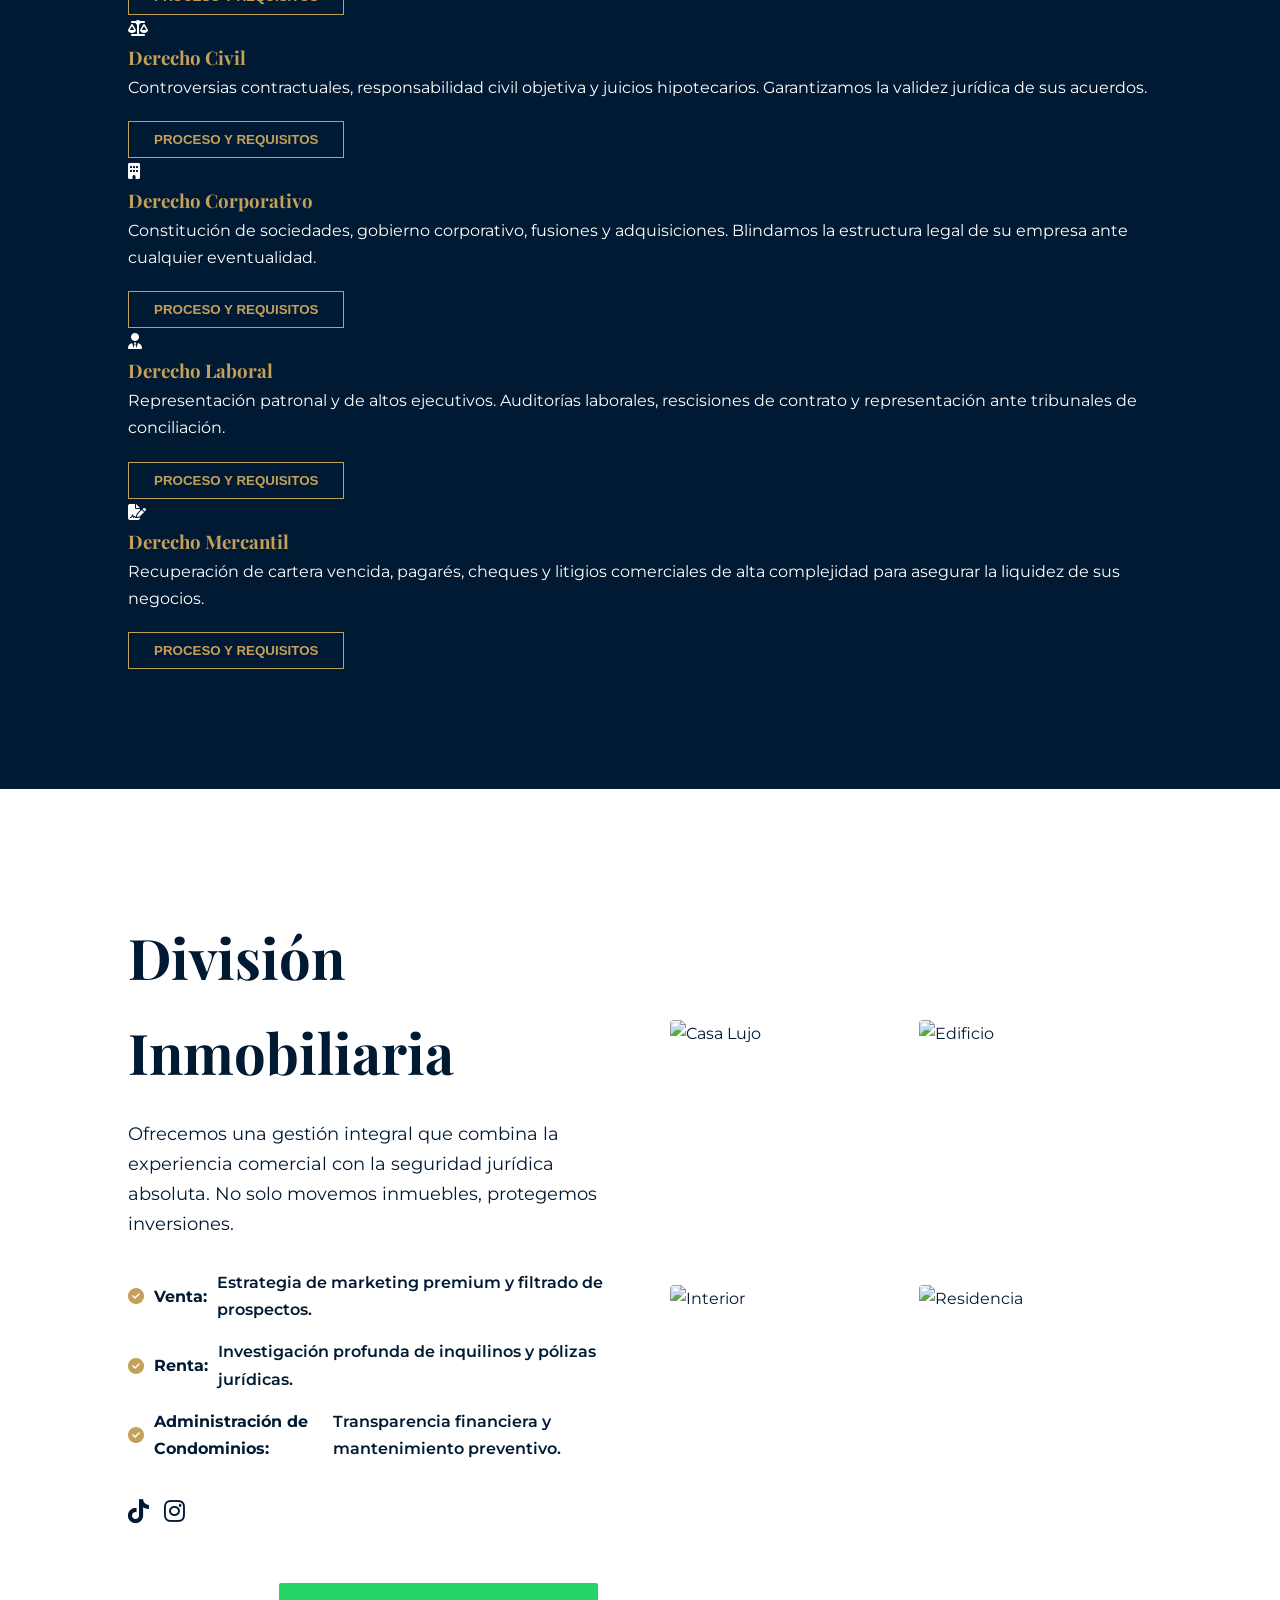
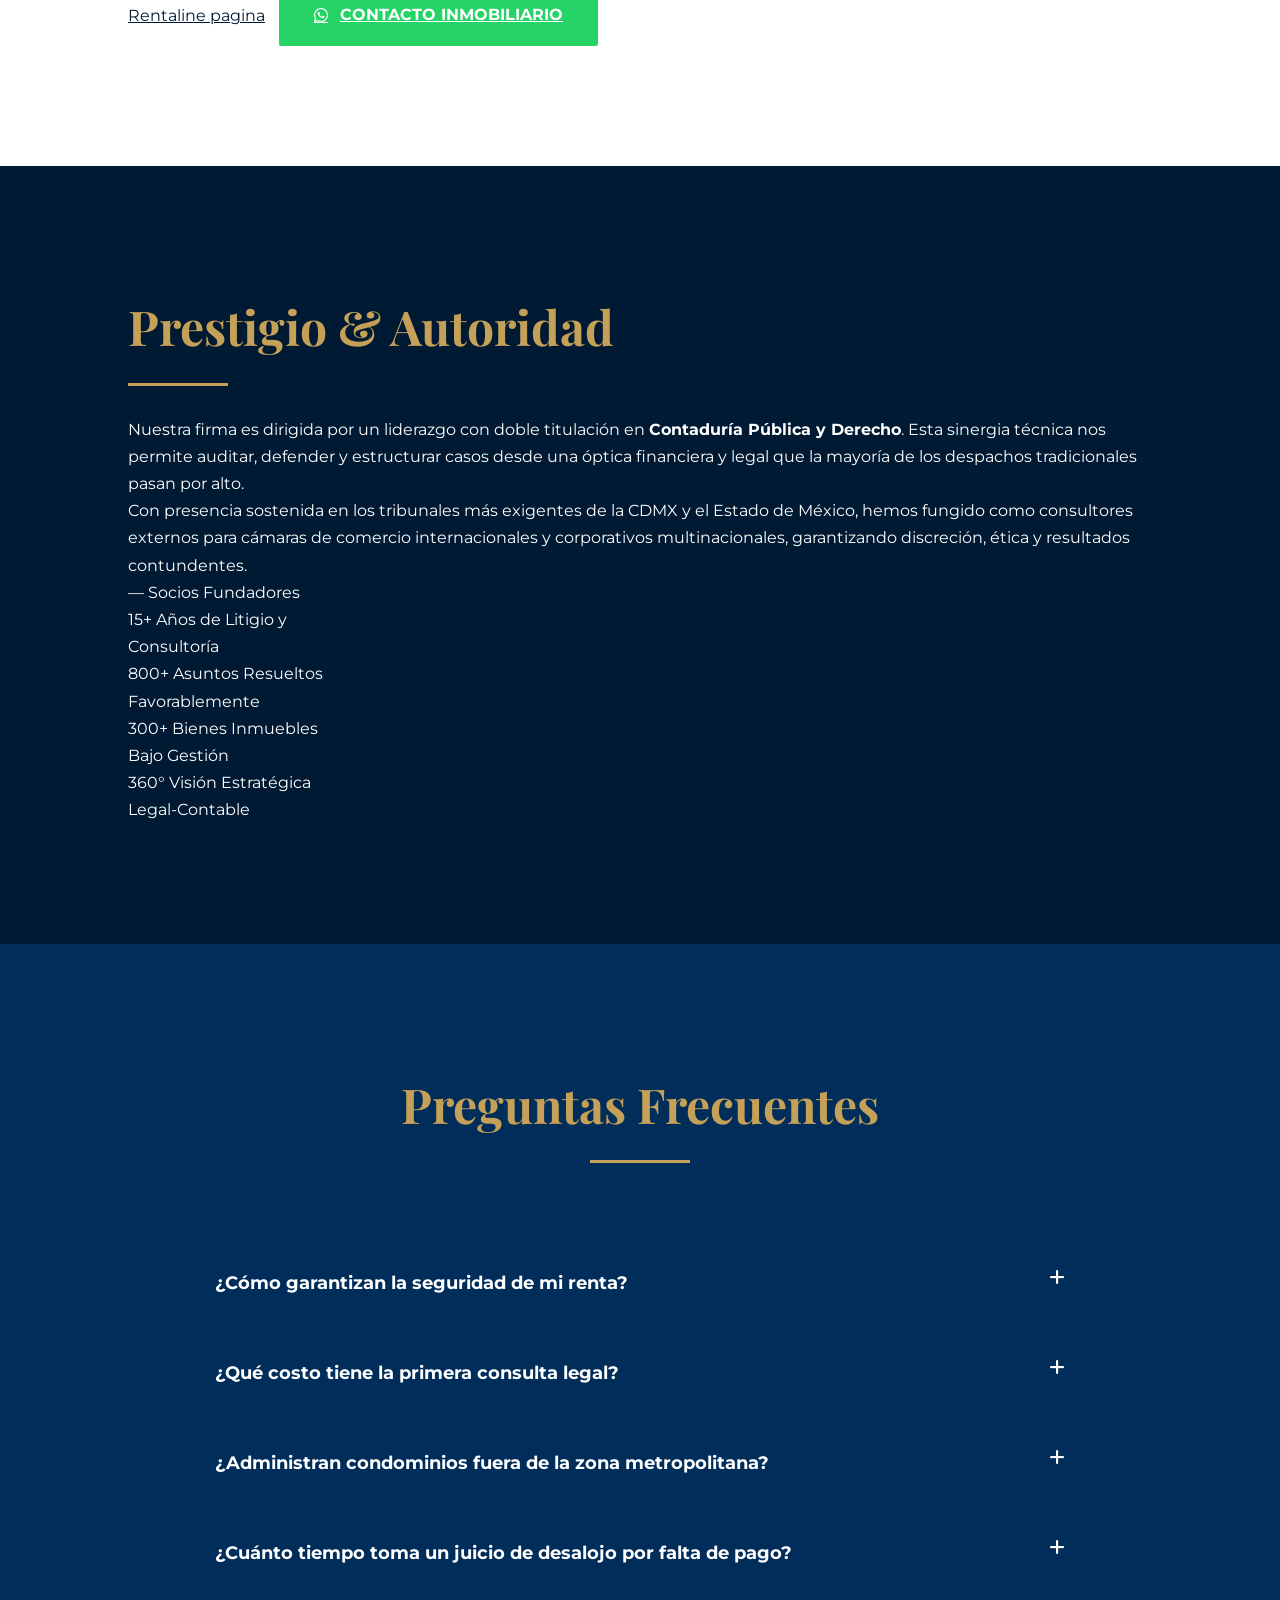
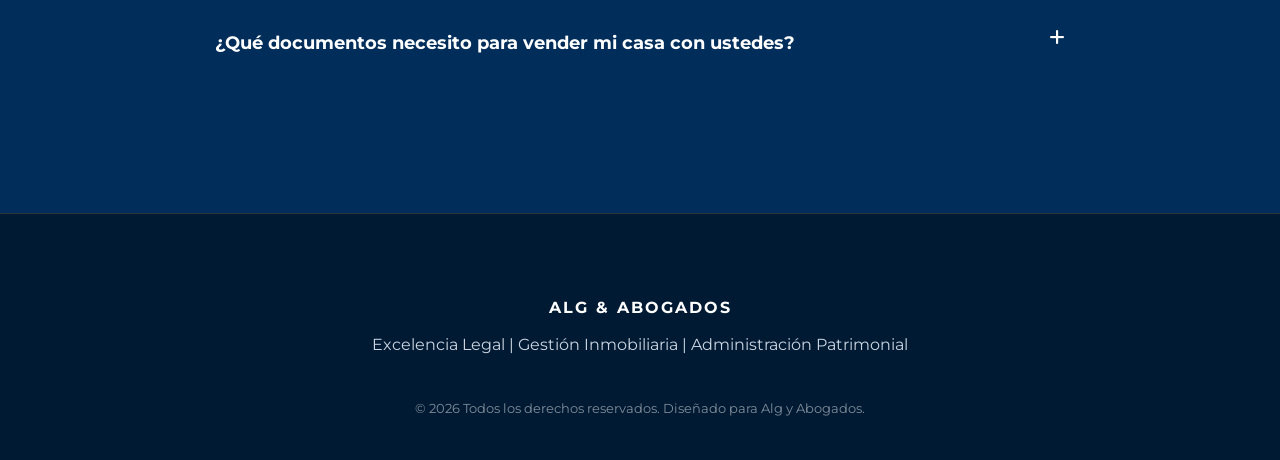
==== commit d90c79d6: "Redesign index.html for improved presentation" ====
--- a/index.html
+++ b/index.html
@@ -3,96 +3,151 @@
 <head>
     <meta charset="UTF-8">
     <meta name="viewport" content="width=device-width, initial-scale=1.0">
-    <title>Alg y Abogados | Despacho  Jurídico</title>
+    <title>Alg y Abogados | Despacho Jurídico Premium</title>
     
-    <link href="https://fonts.googleapis.com/css2?family=Playfair+Display:wght@700&family=Montserrat:wght@300;400;600;700&display=swap" rel="stylesheet">
+    <link href="https://fonts.googleapis.com/css2?family=Playfair+Display:wght@400;600;700&family=Montserrat:wght@300;400;500;600;700&display=swap" rel="stylesheet">
     <link rel="stylesheet" href="https://cdnjs.cloudflare.com/ajax/libs/font-awesome/6.5.1/css/all.min.css">
     <link rel="stylesheet" href="style.css">
 </head>
 <body>
 
     <header>
+        <header>
         <img src="logo-alg.png" class="nav-logo" alt="Logo ALG & ABOGADOS">
-        <nav>
+        <div class="menu-toggle" id="mobile-menu">
+            <i class="fa-solid fa-bars"></i>
+        </div>
+        <nav id="nav-links">
             <a href="#inicio">Inicio</a>
             <a href="#especialidades">Derecho</a>
             <a href="#inmobiliaria">Inmobiliaria</a>
             <a href="#experiencia">Trayectoria</a>
-            <a href="#faq">Preguntas</a>
+            <a href="#faq">Consultas</a>
         </nav>
+    </header>        
     </header>
 
+    <!-- INICIO: Rediseñado para verse costoso y original -->
     <section id="inicio" class="hero">
+        <div class="hero-overlay"></div>
         <img src="logo.png" class="watermark" alt="">
         <div class="hero-content">
-            <h1>Expertos en <span>Derecho</span> & Gestión <span>Inmobiliaria</span></h1>
-            <p style="font-size: 1.5rem; color: var(--text-gray); margin-bottom: 40px;">Soluciones jurídicas integrales con un enfoque en resultados y protección patrimonial.</p>
+            <h2 class="hero-subtitle">EXCELENCIA & RIGOR JURÍDICO</h2>
+            <h1>Defensa <span>Patrimonial</span> de Alto Nivel</h1>
+            <p class="hero-description">Una firma boutique diseñada para proteger y maximizar sus intereses mediante estrategias legales e inmobiliarias de precisión.</p>
             
-            <div style="display: flex; gap: 20px;">
+            <div class="hero-actions">
+                <a href="#especialidades" class="btn-outline-gold">NUESTRAS ÁREAS</a>
                 <a href="https://wa.me/5551020194" class="btn-wa">
-                    <i class="fa-brands fa-whatsapp"></i> ASESORÍA INMEDIATA
+                    <i class="fa-brands fa-whatsapp"></i> ASESORÍA PRIVADA
                 </a>
             </div>
         </div>
     </section>
 
+    <!-- ESPECIALIDADES: Rediseñadas en tarjetas elegantes con todas las ramas -->
     <section id="especialidades">
         <div class="title-group">
-            <h2>Especialidades Jurídicas</h2>
+            <h2>Práctica Jurídica</h2>
             <div class="underline"></div>
-        </div>
-
-        <div class="spec-item">
-            <i class="fa-solid fa-gavel" style="font-size: 5rem; color: var(--gold);"></i>
-            <div class="spec-info">
+            <p style="text-align: center; color: var(--text-gray); margin-top: 20px; max-width: 700px; margin-inline: auto;">Cubrimos de manera integral todas las ramas del derecho para blindar su patrimonio, su empresa y su familia.</p>
+        </div>
+
+        <div class="spec-grid">
+            <!-- 1. Penal -->
+            <div class="spec-card">
+                <i class="fa-solid fa-gavel"></i>
                 <h3>Derecho Penal</h3>
-                <p>Nuestra firma ofrece una defense técnica rigurosa en delitos de cuello blanco, delitos patrimoniales y representation integral en el Sistema Penal Acusatorio. Nos enfocamos en la protección de la libertad y el debido proceso, con estrategias basadas en análisis forense y dogmática penal avanzada.</p>
-                <button class="btn-req" onclick="toggle('penal')">Requerimientos del Caso</button>
+                <p>Defensa técnica rigurosa en delitos de cuello blanco, patrimoniales y representación en el Sistema Penal Acusatorio. Estrategias basadas en dogmática penal.</p>
+                <button class="btn-req" onclick="toggle('penal')">Proceso y Requisitos</button>
                 <div id="penal" class="req-box">
                     <ul>
-                        <li>• Identificación oficial vigente.</li>
-                        <li>• Copia de la Carpeta de Investigación o Número de causa penal.</li>
-                        <li>• Narrativa cronológica de los hechos firmada.</li>
-                        <li>• Evidencia documental o digital inicial.</li>
-                    </ul>
-                </div>
-            </div>
-        </div>
-
-        <div class="spec-item">
-            <i class="fa-solid fa-person-breastfeeding" style="font-size: 5rem; color: var(--gold);"></i>
-            <div class="spec-info">
+                        <li>Identificación oficial vigente.</li>
+                        <li>Copia de la Carpeta de Investigación.</li>
+                        <li>Narrativa cronológica de los hechos.</li>
+                        <li>Evidencia documental inicial.</li>
+                    </ul>
+                </div>
+            </div>
+
+            <!-- 2. Familiar -->
+            <div class="spec-card">
+                <i class="fa-solid fa-people-roof"></i>
                 <h3>Derecho Familiar</h3>
-                <p>Abordamos conflictos de alta sensibilidad como divorcios contenciosos, juicios de alimentos, guarda y custodia, y procesos sucesorios. Priorizamos el interés superior del menor y la estabilidad patrimonial de la familia mediante mediación estratégica o litigio agresivo según sea necesario.</p>
-                <button class="btn-req" onclick="toggle('fam')">Requerimientos del Caso</button>
+                <p>Abordamos divorcios contenciosos, juicios de alimentos y sucesorios priorizando la estabilidad patrimonial mediante mediación estratégica.</p>
+                <button class="btn-req" onclick="toggle('fam')">Proceso y Requisitos</button>
                 <div id="fam" class="req-box">
                     <ul>
-                        <li>• Actas de Nacimiento y Matrimonio (originales).</li>
-                        <li>• Comprobantes de ingresos y egresos.</li>
-                        <li>• Listado detallado de bienes gananciales.</li>
-                        <li>• Domicilios para notificaciones.</li>
-                    </ul>
-                </div>
-            </div>
-        </div>
-
-        <div class="spec-item">
-            <i class="fa-solid fa-scale-unbalanced" style="font-size: 5rem; color: var(--gold);"></i>
-            <div class="spec-info">
+                        <li>Actas de Nacimiento y Matrimonio.</li>
+                        <li>Comprobantes de ingresos.</li>
+                        <li>Listado de bienes gananciales.</li>
+                    </ul>
+                </div>
+            </div>
+
+            <!-- 3. Civil -->
+            <div class="spec-card">
+                <i class="fa-solid fa-scale-balanced"></i>
                 <h3>Derecho Civil</h3>
-                <p>Protección en controversias contractuales, responsabilidad civil objetiva, juicios hipotecarios y recuperación de cartera. Garantizamos la validez jurídica de sus acuerdos y la recuperación de sus activos mediante procesos judiciales eficientes.</p>
-                <button class="btn-req" onclick="toggle('civil')">Requerimientos del Caso</button>
+                <p>Controversias contractuales, responsabilidad civil objetiva y juicios hipotecarios. Garantizamos la validez jurídica de sus acuerdos.</p>
+                <button class="btn-req" onclick="toggle('civil')">Proceso y Requisitos</button>
                 <div id="civil" class="req-box">
                     <ul>
-                        <li>• Contratos originales objeto de la disputa.</li>
-                        <li>• Escrituras públicas o títulos de propiedad.</li>
-                        <li>• Notificaciones o requerimientos previos.</li>
-                    </ul>
-                </div>
-            </div>
-        </div>
-    </section>
-
+                        <li>Contratos originales en disputa.</li>
+                        <li>Escrituras o títulos de propiedad.</li>
+                        <li>Notificaciones previas.</li>
+                    </ul>
+                </div>
+            </div>
+
+            <!-- 4. Corporativo -->
+            <div class="spec-card">
+                <i class="fa-solid fa-building"></i>
+                <h3>Derecho Corporativo</h3>
+                <p>Constitución de sociedades, gobierno corporativo, fusiones y adquisiciones. Blindamos la estructura legal de su empresa ante cualquier eventualidad.</p>
+                <button class="btn-req" onclick="toggle('corp')">Proceso y Requisitos</button>
+                <div id="corp" class="req-box">
+                    <ul>
+                        <li>Actas constitutivas previas (si aplica).</li>
+                        <li>Identificación de socios accionistas.</li>
+                        <li>Poderes notariales vigentes.</li>
+                    </ul>
+                </div>
+            </div>
+
+            <!-- 5. Laboral -->
+            <div class="spec-card">
+                <i class="fa-solid fa-user-tie"></i>
+                <h3>Derecho Laboral</h3>
+                <p>Representación patronal y de altos ejecutivos. Auditorías laborales, rescisiones de contrato y representación ante tribunales de conciliación.</p>
+                <button class="btn-req" onclick="toggle('lab')">Proceso y Requisitos</button>
+                <div id="lab" class="req-box">
+                    <ul>
+                        <li>Contrato laboral.</li>
+                        <li>Recibos de nómina recientes.</li>
+                        <li>Actas administrativas documentadas.</li>
+                    </ul>
+                </div>
+            </div>
+
+            <!-- 6. Mercantil -->
+            <div class="spec-card">
+                <i class="fa-solid fa-file-signature"></i>
+                <h3>Derecho Mercantil</h3>
+                <p>Recuperación de cartera vencida, pagarés, cheques y litigios comerciales de alta complejidad para asegurar la liquidez de sus negocios.</p>
+                <button class="btn-req" onclick="toggle('merc')">Proceso y Requisitos</button>
+                <div id="merc" class="req-box">
+                    <ul>
+                        <li>Títulos de crédito originales (pagarés).</li>
+                        <li>Facturas firmadas.</li>
+                        <li>Contratos mercantiles de compraventa.</li>
+                    </ul>
+                </div>
+            </div>
+        </div>
+    </section>
+
+    <!-- INMOBILIARIA: Intacta como solicitaste -->
     <section id="inmobiliaria" class="inmo-section">
         <div class="inmo-grid">
             <div>
@@ -125,43 +180,38 @@
         </div>
     </section>
 
-    <section id="experiencia">
-        <div class="exp-grid">
-            <div>
-                <h2 style="font-size: 3rem; margin-bottom: 30px;">Trayectoria Profesional</h2>
-                <p>Nuestra firma es liderada por un profesional con doble perfil en Contaduría y Derecho, lo que permite una visión 360° de los casos. Contamos con una sólida presencia en tribunales de la CDMX y Estado de México, habiendo servido como consultores externos para diversas cámaras de comercio.</p>
+    <!-- TRAYECTORIA: Rediseñada para mayor credibilidad y profesionalismo -->
+    <section id="experiencia" class="credibility-section">
+        <div class="credibility-container">
+            <div class="credibility-text">
+                <div class="title-group" style="text-align: left; margin-bottom: 30px;">
+                    <h2>Prestigio & Autoridad</h2>
+                    <div class="underline" style="margin: 0;"></div>
+                </div>
+                <p>Nuestra firma es dirigida por un liderazgo con doble titulación en <strong>Contaduría Pública y Derecho</strong>. Esta sinergia técnica nos permite auditar, defender y estructurar casos desde una óptica financiera y legal que la mayoría de los despachos tradicionales pasan por alto.</p>
+                <p>Con presencia sostenida en los tribunales más exigentes de la CDMX y el Estado de México, hemos fungido como consultores externos para cámaras de comercio internacionales y corporativos multinacionales, garantizando discreción, ética y resultados contundentes.</p>
                 
-                <div class="bar-chart">
-                    <div class="bar-item">
-                        <div class="bar-label"><span>Casos Ganados</span><span>95%</span></div>
-                        <div class="bar-outer"><div class="bar-inner" style="width: 95%;"></div></div>
-                    </div>
-                    <div class="bar-item">
-                        <div class="bar-label"><span>Eficacia en Mediación</span><span>88%</span></div>
-                        <div class="bar-outer"><div class="bar-inner" style="width: 88%;"></div></div>
-                    </div>
-                    <div class="bar-item">
-                        <div class="bar-label"><span>Retención de Clientes</span><span>100%</span></div>
-                        <div class="bar-outer"><div class="bar-inner" style="width: 100%;"></div></div>
-                    </div>
-                </div>
-            </div>
-            <div class="stats-grid">
-                <div class="stat-card">
-                    <span class="stat-number">15+</span>
-                    <p>Años de Experiencia</p>
-                </div>
-                <div class="stat-card">
-                    <span class="stat-number">800+</span>
-                    <p>Clientes Asesorados</p>
-                </div>
-                <div class="stat-card">
-                    <span class="stat-number">300+</span>
-                    <p>Inmuebles Gestionados</p>
-                </div>
-                <div class="stat-card">
-                    <span class="stat-number">12</span>
-                    <p>Especialistas Aliados</p>
+                <div class="signature">
+                    <span>— Socios Fundadores</span>
+                </div>
+            </div>
+
+            <div class="credibility-stats">
+                <div class="c-stat-box">
+                    <span class="c-stat-num">15+</span>
+                    <span class="c-stat-label">Años de Litigio y <br>Consultoría</span>
+                </div>
+                <div class="c-stat-box">
+                    <span class="c-stat-num">800+</span>
+                    <span class="c-stat-label">Asuntos Resueltos <br>Favorablemente</span>
+                </div>
+                <div class="c-stat-box">
+                    <span class="c-stat-num">300+</span>
+                    <span class="c-stat-label">Bienes Inmuebles <br>Bajo Gestión</span>
+                </div>
+                <div class="c-stat-box">
+                    <span class="c-stat-num">360°</span>
+                    <span class="c-stat-label">Visión Estratégica <br>Legal-Contable</span>
                 </div>
             </div>
         </div>
--- a/style.css
+++ b/style.css
@@ -15,16 +15,36 @@
 header {
     position: fixed;
     width: 100%;
-    background: rgba(0, 26, 51, 0.98);
-    padding: 20px 5%;
+    background: #ffffff; /* Fondo blanco sólido para la barra como en la imagen de referencia */
+    padding: 0 5%;
     display: flex;
     justify-content: space-between;
     align-items: center;
     z-index: 1000;
-    border-bottom: 1px solid rgba(197, 160, 89, 0.3);
+    height: 90px; /* Altura controlada y fija de la barra de navegación */
+    box-shadow: 0 2px 10px rgba(0,0,0,0.1); /* Sutil sombra base para separación */
+    border-bottom: none;
 }
-.logo-text { font-size: 1.5rem; font-weight: 700; color: var(--white); letter-spacing: 2px; }
-nav a { margin-left: 25px; color: var(--white); font-weight: 600; text-transform: uppercase; font-size: 0.8rem; transition: 0.3s; }
+.nav-logo {
+    height: 70px; /* Reducción de tamaño del logo circular */
+    width: auto;
+    object-fit: contain;
+}
+nav {
+    display: flex;
+    align-items: center;
+    height: 100%;
+}
+nav a { 
+    margin-left: 35px; 
+    color: var(--navy-deep); /* Texto en azul oscuro sobre el fondo blanco */
+    font-weight: 700; 
+    text-transform: uppercase; 
+    font-size: 0.85rem; 
+    letter-spacing: 1px;
+    transition: 0.3s; 
+    text-decoration: none;
+}
 nav a:hover { color: var(--gold); }
 
 /* --- HERO (INICIO) --- */
@@ -33,10 +53,11 @@
     display: flex;
     align-items: center;
     padding: 0 10%;
-    background: linear-gradient(rgba(0,26,51,0.8), rgba(0,26,51,0.8)), url('https://images.unsplash.com/photo-1589829545856-d10d557cf95f?auto=format&fit=crop&q=80');
+    background: linear-gradient(rgba(0,26,51,0.85), rgba(0,26,51,0.85)), url('https://images.unsplash.com/photo-1589829545856-d10d557cf95f?auto=format&fit=crop&q=80');
     background-size: cover;
     background-position: center;
     position: relative;
+    padding-top: 90px; /* Evita que la barra fija encime el texto de bienvenida */
 }
 
 /* Marca de agua integrada en el Hero */
@@ -128,4 +149,9 @@
 footer { padding: 80px 10% 40px; border-top: 1px solid rgba(197,160,89,0.2); text-align: center; }
 .social-footer { display: flex; justify-content: center; gap: 20px; margin-bottom: 30px; }
 .social-footer a { font-size: 1.5rem; color: var(--gold); transition: 0.3s; }
-.social-footer a:hover { color: var(--white); }+.social-footer a:hover { color: var(--white); }
+.social-footer a:hover {
+    color: var(--white);
+}
+
+/* AQUÍ VAMOS A PEGAR EL CÓDIGO RESPONSIVE */
